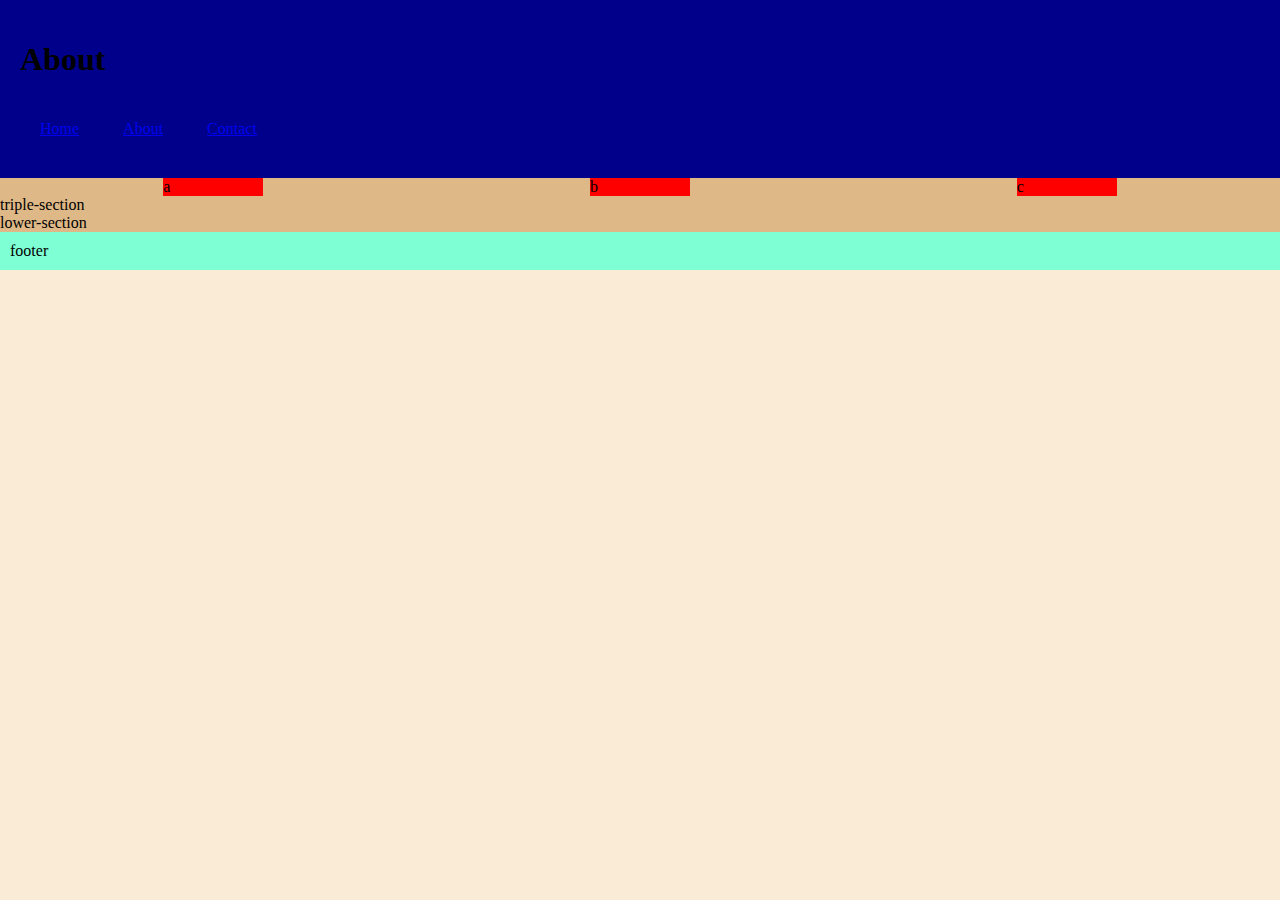
==== about.html @ e7528030 "progress" ====
<!doctype html>
<html>
<head>
<meta charset="UTF-8">
<title>Untitled Document</title>
	<link href="main.css" type="text/css" rel="stylesheet"> 
	
</head>
	
	<body>
	
	
		<header>
		
			<h1>About</h1>
			
			<nav>
		<ul>
				<li><a href="./index.html">Home</a></li>
			
			<li><a href="pages/about.html">About</a></li>
			<li><a href="Pages/contact.html">Contact</a></li>
				</ul>
			</nav>
		</header> 
		
		<section>
		<div>a</div>
			<div>b</div>
			<div>c</div>
		</section>
		
			<section>triple-section</section>
		
			<section>lower-section</section>
			
		<footer>footer</footer>
			
		
		
	
			
			
			
	
			

		
		
		
	
	
	
	
	
	</body>
	

</html>
---- main.css ----
@charset "UTF-8";
/* CSS Document */

body {
	background-color: antiquewhite;
	margin: 0; 
	padding: 0;
}
 
header { 
background-color: darkblue;
padding: 20px; 
}

div {background:red;
	width: 100px;
	height: 20 px;
	margin: auto;
	
}

ul {
	margin: 0;
	padding: 0;
	list-style-type: none;
	
	
	
}


li {
	display: inline-block;
	margin: 20px;
}

section {
	background-color: burlywood;
	padding: 20 px;
	display: flex;
	flex-direction: row;
	
}

/* FEATURES */

.features {
  background: white;
  color: gray;
  padding: 20px;
  display: flex;
  flex-direction: row;
}

.features figure {
  margin: auto;
  text-align: center;
  text-transform: uppercase;
  width: 1000px;
}

.features figure img {
  border: 1px solid white;
  border-radius: 50%;
  box-shadow: gray 0 0 10px;
  width: 600px;
}


footer {background-color: aquamarine;
padding: 10px;
}
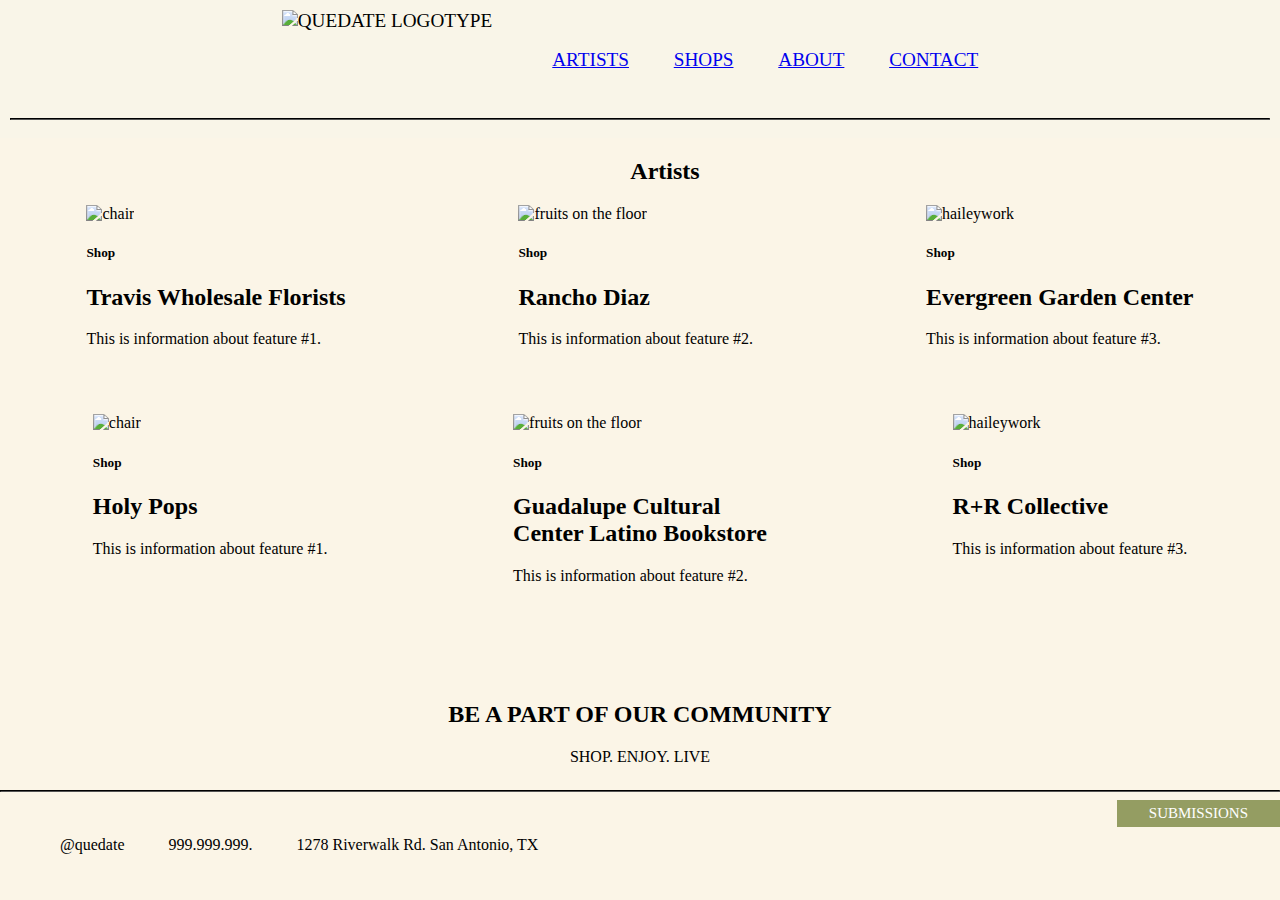
==== commit 9593303a: "added pages" ====
--- a/about.html
+++ b/about.html
@@ -2,41 +2,122 @@
 <html>
 <head>
 <meta charset="UTF-8">
-<title>Untitled Document</title>
+<title>Home</title>
+	<meta name="viewport" content="width=device-width, initial-scale=1">
+	
 	<link href="main.css" type="text/css" rel="stylesheet"> 
+	<link rel="stylesheet" href="https://use.typekit.net/kal7mjm.css">
+	
+
+
+  <link rel="stylesheet" href="//code.jquery.com/ui/1.13.2/themes/base/jquery-ui.css">
+  <link rel="stylesheet" href="/resources/demos/style.css">
+  <script src="https://code.jquery.com/jquery-3.6.0.js"></script>
+  <script src="https://code.jquery.com/ui/1.13.2/jquery-ui.js"></script>
+  <script>
+  $( function() {
+    $( "#accordion" ).accordion();
+  } );
+  </script>
 	
 </head>
 	
 	<body>
-	
-	
 		<header>
 		
-			<h1>About</h1>
-			
-			<nav>
+			<div class="navbar">
+					<div class="logotype">
+					<img src="images/logo200.png" alt="quedate logotype" style="width:100%">
+			</div>
+				
+		<div class="menu">
 		<ul>
-				<li><a href="./index.html">Home</a></li>
-			
-			<li><a href="pages/about.html">About</a></li>
+				<li><a href="Pages/artists.html">Artists</a></li>
+			<li><a href="Pages/shops.html">Shops</a></li>
+			<li><a href="Pages/about.html">About</a></li>
 			<li><a href="Pages/contact.html">Contact</a></li>
 				</ul>
-			</nav>
+			</div>
+			
+				
+				</div>
+			
+			
+			<hr>
+			
+			
 		</header> 
+		<h2 class="header1">Artists</h2> 
 		
-		<section>
-		<div>a</div>
-			<div>b</div>
-			<div>c</div>
-		</section>
+		<div class="container-1">
+		<div class="box1">
+			<img src="images/swegingerl-6 (1) copy.jpg" alt="chair">
+			<h5>Shop</h5>
+			<h2>Travis Wholesale Florists</h2>
+			<p>This is information about feature #1.</p>
+			</div>
+			
+			<div class="box2">
+				<img src="images/viewsfromset-25webresize.jpg" alt="fruits on the floor">
+				<h5>Shop</h5>
+				<h2>Rancho Diaz </h2>
+				<p>This is information about feature #2.</p>
+		    </div>
+			
+			<div class="box3">
+				<img src="images/haileym copy.png" alt="haileywork">
+				<h5>Shop</h5>
+				<h2>Evergreen Garden Center</h2>
+				<p>This is information about feature #3.</p>
+			</div>
+			
+			</div>
 		
-			<section>triple-section</section>
+			<div class="container-2">
+		<div class="box4">
+			<img src="images/swegingerl-6 (1) copy.jpg" alt="chair">
+			<h5>Shop</h5>
+			<h2>Holy Pops</h2>
+			<p>This is information about feature #1.</p>
+			</div>
+			
+			<div class="box5">
+				<img src="images/viewsfromset-25webresize.jpg" alt="fruits on the floor">
+				<h5>Shop</h5>
+				<h2>Guadalupe Cultural <br> Center Latino Bookstore</h2>
+				<p>This is information about feature #2.</p>
+		    </div>
+			
+			<div class="box6">
+				<img src="images/haileym copy.png" alt="haileywork">
+				<h5>Shop</h5>
+				<h2>R+R Collective</h2>
+				<p>This is information about feature #3.</p>
+			</div>
+			
+			</div>
 		
-			<section>lower-section</section>
+		<div class="container-4">
 			
-		<footer>footer</footer>
+			<div class="herotext">
+				<h2>BE A PART OF OUR COMMUNITY</h2>
+				<p>SHOP. ENJOY. LIVE</p>
+			</div>
+		</div>
+		
+		<hr>
 			
+		<div class="container-6"><div class="footer1"><ul>
+			<li>@quedate</li>
+			<li>999.999.999.</li>
+			<li>1278 Riverwalk Rd. San Antonio, TX </li>
+			</ul></div>
+			
+			<div class="button"><button type="button">SUBMISSIONS</button>
+				</div>
 		
+			</div>
+		 
 		
 	
 			
@@ -57,3 +138,4 @@
 	
 
 </html>
+
--- a/main.css
+++ b/main.css
@@ -1,30 +1,216 @@
 @charset "UTF-8";
 /* CSS Document */
+*{box-sizing: border-box;
+}
+
+@media screen and (max-width: 600px) {
+  .container-1, .container-2, .container-6, .container-5, .menu, .header1 {   
+    flex-direction: column;
+	  flex-wrap: wrap;
+	  
+  }
+}
+
+@media screen and (max-width: 600px) {
+  .container-3, .box6, .container-5, .container-6 {   
+    flex-direction: column;
+	  justify-content: center; 
+	  text-align: center;
+	width: 100%; 
+	  
+  }
+}
 
 body {
-	background-color: antiquewhite;
+	background-color: #fbf5e7;
+	font-family: meno-banner, serif;
+
+font-weight: 300;
+
+font-style: normal;
 	margin: 0; 
 	padding: 0;
+	
 }
  
 header { 
-background-color: darkblue;
-padding: 20px; 
-}
-
-div {background:red;
-	width: 100px;
-	height: 20 px;
-	margin: auto;
-	
-}
-
-ul {
+background-color: #F9F5E8;
+padding: 10px; 
+	text-align: center;
+	
+}
+
+
+hr {
+  display: block;
+	width: 100%;
+  border-style: thin;
+  border-width: 100%;
+	border-color: black;
+}
+
+.header1 {
+	text-align: center;
+	padding-left: 50px;
+	}
+
+.navbar {
+	display: flex; 
+	flex-wrap: wrap;
+	flex-direction: row; 
+	justify-content: center;
+	font-family: meno-banner, serif;
+	font-weight: 400;
+	font-style: normal;
+	font-size: 120%;
+	text-transform: uppercase;
+	text-decoration: none; 
+}
+
+.navbar { 
+  color: black;
+}
+
+/* visited link */
+a:visited {
+  color: black;
+	text-decoration: none; 
+}
+
+/* mouse over link */
+a:hover {
+	text-decoration: none; 
+  color: black;
+}
+
+/* selected link */
+a:active {
+	text-decoration: none; 
+  color: black;
+	}
+
+
+.menu {
+	justify-content: flex-end;
+}
+
+.logotype {
+	justify-content: flex-start;
+}
+
+.container-1 {
+	display: flex;
+	flex-direction: row;
+	flex-wrap: wrap;
+	width: 100%; 
+	justify-content: space-around;
+	padding-bottom: 50px; 
+	
+}
+
+.container-2 {
+	display: flex;
+	flex-direction: row;
+	flex-wrap: wrap;
+	width: 100%; 
+	justify-content: space-around;
+	
+}
+
+.container-5 {
+	display: flex;
+	flex-direction: column;
+	flex-wrap: wrap;
+	width: 100%; 
+	justify-content: space-around;
+	padding-bottom: 1000px; 
+	text-align: center; 
+	
+	
+	
+}
+
+.box5 h2 { 
+	 word-wrap: break-word;
+	text-overflow: ellipsis; 
+	word-break: break-all;
+}
+
+
+
+.container-3 {
+	display: flex;
+	justify-content: center;
+	
+}
+
+
+.container-4 {
+	display: flex;
+	justify-content: space-around;
+	text-align: center;
+	padding-top: 80px;
+}
+
+
+
+
+.container-5 {
+	display: flex;
+	flex-direction: column;
+	justify-content: space-around;
+	padding-top: 50px; 
+	padding-left: 100px; 
+	padding-bottom: 50px;
+}
+
+.container-6 {
+	display: flex;
+	flex-direction: row;
+	justify-content: space-between;
+	flex-wrap: wrap; 
+	text-align: center;
+	
+	
+}
+
+.footer1{ 
+	display: flex; 
+	flex-direction: row;
+	flex-wrap: wrap; 
+
+}
+
+.footer2 {
+	display: flex; 
+	flex-direction: row;
+	flex-wrap: wrap; 
+	text-align: center; 
+	
+}
+
+
+.button button {
+  background-color: #949D62;
+  padding: 5px 32px; 
+  text-align: center;
+  text-decoration:none;
+  font-size: 15px;
+	border: none; 
+}
+
+.button button {font-family: meno-banner, serif;
+  font-weight: 400;
+  font-style: normal;
+	color: white
+
+}
+
+.ul {
 	margin: 0;
-	padding: 0;
+	padding-top: 10px;
 	list-style-type: none;
-	
-	
+	 
 	
 }
 
@@ -34,40 +220,3 @@
 	margin: 20px;
 }
 
-section {
-	background-color: burlywood;
-	padding: 20 px;
-	display: flex;
-	flex-direction: row;
-	
-}
-
-/* FEATURES */
-
-.features {
-  background: white;
-  color: gray;
-  padding: 20px;
-  display: flex;
-  flex-direction: row;
-}
-
-.features figure {
-  margin: auto;
-  text-align: center;
-  text-transform: uppercase;
-  width: 1000px;
-}
-
-.features figure img {
-  border: 1px solid white;
-  border-radius: 50%;
-  box-shadow: gray 0 0 10px;
-  width: 600px;
-}
-
-
-footer {background-color: aquamarine;
-padding: 10px;
-}
-
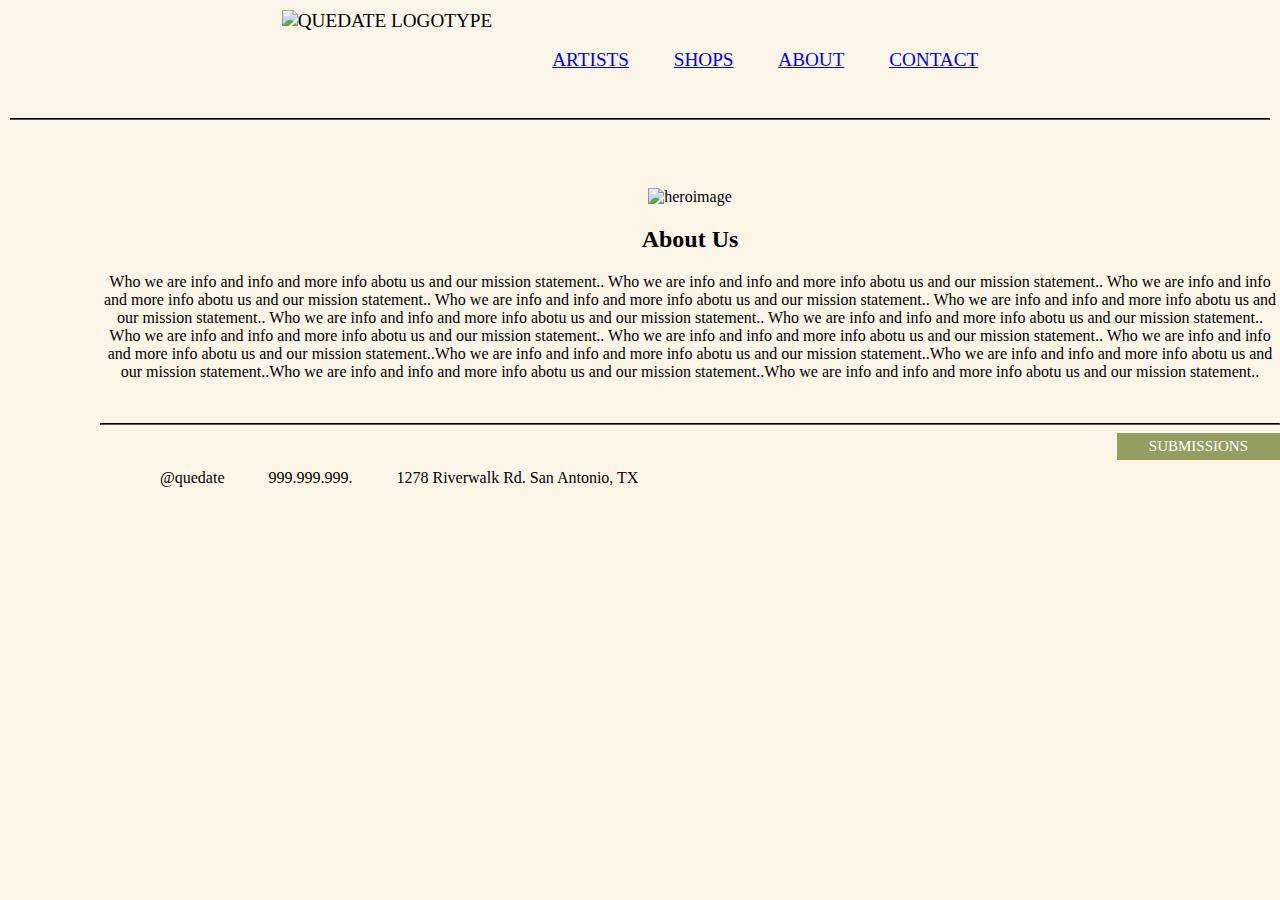
==== commit 00be23f4: "addwd typeform" ====
--- a/about.html
+++ b/about.html
@@ -47,63 +47,29 @@
 			
 			
 		</header> 
-		<h2 class="header1">Artists</h2> 
 		
-		<div class="container-1">
-		<div class="box1">
-			<img src="images/swegingerl-6 (1) copy.jpg" alt="chair">
-			<h5>Shop</h5>
-			<h2>Travis Wholesale Florists</h2>
-			<p>This is information about feature #1.</p>
+		<div class="container-5">
+		<div class="heroimage">
+			<img src="images/womanrose.jpg" alt="heroimage">
+		
 			</div>
 			
 			<div class="box2">
-				<img src="images/viewsfromset-25webresize.jpg" alt="fruits on the floor">
-				<h5>Shop</h5>
-				<h2>Rancho Diaz </h2>
-				<p>This is information about feature #2.</p>
+				
+			
+				<h2>About Us</h2>
+				<p>Who we are info and info and more info abotu us and our mission statement..
+				Who we are info and info and more info abotu us and our mission statement..
+				 Who we are info and info and more info abotu us and our mission statement..
+				Who we are info and info and more info abotu us and our mission statement..
+				Who we are info and info and more info abotu us and our mission statement..
+				Who we are info and info and more info abotu us and our mission statement..
+				Who we are info and info and more info abotu us and our mission statement..
+				Who we are info and info and more info abotu us and our mission statement..
+				Who we are info and info and more info abotu us and our mission statement..
+				Who we are info and info and more info abotu us and our mission statement..Who we are info and info and more info abotu us and our mission statement..Who we are info and info and more info abotu us and our mission statement..Who we are info and info and more info abotu us and our mission statement..Who we are info and info and more info abotu us and our mission statement..</p>
 		    </div>
-			
-			<div class="box3">
-				<img src="images/haileym copy.png" alt="haileywork">
-				<h5>Shop</h5>
-				<h2>Evergreen Garden Center</h2>
-				<p>This is information about feature #3.</p>
-			</div>
-			
-			</div>
-		
-			<div class="container-2">
-		<div class="box4">
-			<img src="images/swegingerl-6 (1) copy.jpg" alt="chair">
-			<h5>Shop</h5>
-			<h2>Holy Pops</h2>
-			<p>This is information about feature #1.</p>
-			</div>
-			
-			<div class="box5">
-				<img src="images/viewsfromset-25webresize.jpg" alt="fruits on the floor">
-				<h5>Shop</h5>
-				<h2>Guadalupe Cultural <br> Center Latino Bookstore</h2>
-				<p>This is information about feature #2.</p>
-		    </div>
-			
-			<div class="box6">
-				<img src="images/haileym copy.png" alt="haileywork">
-				<h5>Shop</h5>
-				<h2>R+R Collective</h2>
-				<p>This is information about feature #3.</p>
-			</div>
-			
-			</div>
-		
-		<div class="container-4">
-			
-			<div class="herotext">
-				<h2>BE A PART OF OUR COMMUNITY</h2>
-				<p>SHOP. ENJOY. LIVE</p>
-			</div>
-		</div>
+			<br> 
 		
 		<hr>
 			
@@ -133,7 +99,7 @@
 	
 	
 	
-	
+	</div>
 	</body>
 	
 
--- a/main.css
+++ b/main.css
@@ -220,3 +220,86 @@
 	margin: 20px;
 }
 
+
+input[type=text], select, textarea {
+  width: 100%;
+  padding: 12px;
+  border: 1px solid #ccc;
+  border-radius: 4px;
+  resize: vertical;
+	display: flex; 
+	flex-display: column; 
+	justify-content: center; 
+}
+
+label {
+  padding: 12px 12px 12px 0;
+  display: flex;
+	flex-direction: column; 
+	justify-content: center; 
+	margin: auto; 
+}
+
+input[type=submit] {
+  background-color: #04AA6D;
+  color: white;
+  padding: 12px 20px;
+  border: none;
+  border-radius: 4px;
+  cursor: pointer;
+	display: flex;
+	flex-direction: column; 
+  
+}
+
+input[type=submit]:hover {
+  background-color: #45a049;
+}
+
+.form {
+  border-radius: 5px;
+  background-color: #f2f2f2;
+  padding: 20px;
+	display: flex; 
+	flex-direction: column;  
+	justify-content: center; 
+}
+
+.row {
+	display: flex; 
+	flex-direction: column; 
+	justify-content: center; 
+	padding-bottom: 1px; 
+	margin-left: 400px; 
+	margin-right: 90px; 
+	align-content: center; 
+
+
+}
+
+.col-25 {
+  display: flex; 
+	flex-direction: column; 
+  width: 40%;
+  margin-top: 6px;
+	justify-content: center; 
+}
+
+.col-75 {
+  display: flex; 
+	flex-direction: column; 
+	justify-content: center; 
+  width: 55%;
+  margin-top: 10px;
+	padding-right: 60px; 
+	padding-left: 90px; 
+
+}
+
+
+.submitbutton {
+  content: "";
+  display: flex; 
+	flex-direction: row; 
+	justify-content: center; 
+}
